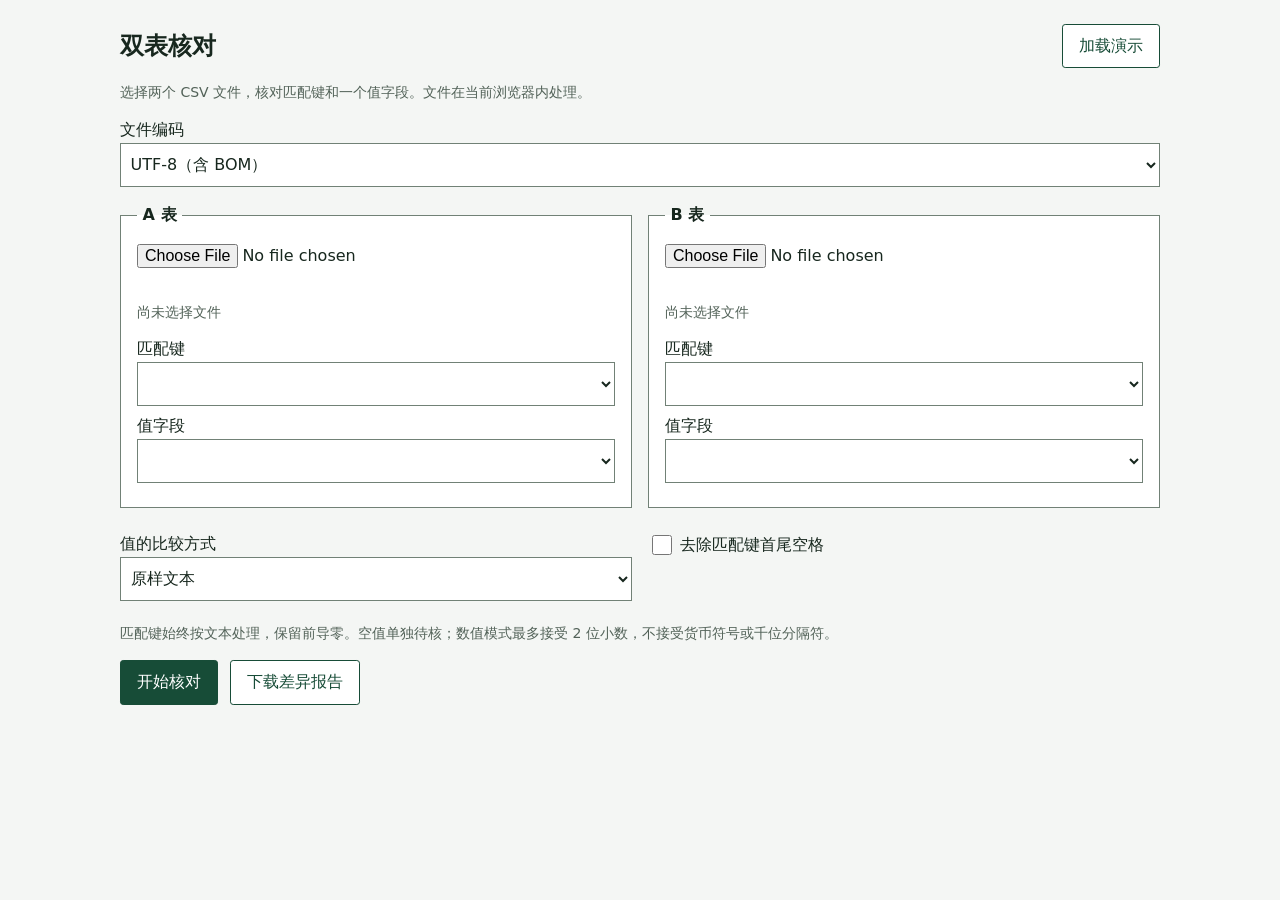
==== docs/compare/index.html @ 0d67f777 "增加三个原创交互演示" ====
<!doctype html>
<html lang="zh-CN">
<meta charset="utf-8">
<meta name="viewport" content="width=device-width,initial-scale=1">
<title>双表核对</title>
<style>
:root{--ink:#17271e;--muted:#526258;--line:#718176;--bg:#f4f6f4;--paper:#fff;--action:#174c37;--bad:#8e2424;--space:1rem;--text:1rem;--small:.875rem;--title:1.5rem}*{box-sizing:border-box}body{margin:0;font:var(--text)/1.55 system-ui,sans-serif;color:var(--ink);background:var(--bg)}main{max-width:68rem;margin:auto;padding:1.5rem}h1{font-size:var(--title);margin:0}h2{font-size:1.15rem;margin:1.5rem 0 .75rem}.top{display:flex;gap:var(--space);align-items:center;justify-content:space-between;flex-wrap:wrap}.muted{color:var(--muted);font-size:var(--small)}.files,.settings{display:grid;grid-template-columns:1fr 1fr;gap:var(--space);margin-top:var(--space)}fieldset{margin:0;border:1px solid var(--line);padding:var(--space);min-width:0;background:var(--paper)}legend{padding:0 .35rem;font-weight:600}label{display:block;margin:.5rem 0}input,select,button{font:inherit;max-width:100%;min-height:2.75rem}input[type=file]{width:100%}select{width:100%;padding:.35rem;border:1px solid var(--line);background:var(--paper);color:var(--ink)}button{border:1px solid var(--action);background:var(--paper);color:var(--action);padding:.55rem 1rem;border-radius:.2rem;touch-action:manipulation}button.primary{background:var(--action);color:var(--paper)}button:active{background:var(--ink);color:var(--paper)}:focus-visible{outline:3px solid var(--ink);outline-offset:3px}input[type=checkbox]{min-height:1.25rem;min-width:1.25rem;vertical-align:middle}.actions{display:flex;gap:.75rem;flex-wrap:wrap;margin-top:var(--space)}#status{min-height:3.25rem;margin:.5rem 0;color:var(--bad);white-space:pre-wrap}.summary{width:100%;border-collapse:collapse;margin:.75rem 0}.summary th,.summary td{padding:.5rem;border-bottom:1px solid var(--line);text-align:left;font-weight:400}.summary th{font-weight:600}.scroll{overflow:auto;max-width:100%;background:var(--paper)}.details{width:100%;min-width:46rem;border-collapse:collapse;font-size:var(--small)}.details th,.details td{text-align:left;vertical-align:top;padding:.6rem;border-bottom:1px solid var(--line);overflow-wrap:anywhere;max-width:18rem;white-space:pre-wrap}.details th{background:var(--bg)}.count{font-variant-numeric:tabular-nums}#result[hidden]{display:none}@media(hover:hover){button:hover{border-color:var(--ink);color:var(--ink)}button.primary:hover{background:var(--ink);color:var(--paper)}}@media(max-width:42rem){main{padding:var(--space)}.files,.settings{grid-template-columns:1fr}.actions button{flex:1;min-height:3rem}.top button{min-height:3rem}}
</style>
<main>
<div class="top"><h1>双表核对</h1><button id="demo">加载演示</button></div>
<p class="muted">选择两个 CSV 文件，核对匹配键和一个值字段。文件在当前浏览器内处理。</p>
<label>文件编码<select id="encoding"><option value="utf-8">UTF-8（含 BOM）</option><option value="gb18030">GB18030／GBK</option></select></label>
<div class="files">
<fieldset><legend>A 表</legend><input id="fileA" aria-label="选择A表" type="file" accept=".csv,text/csv"><p id="infoA" class="muted">尚未选择文件</p><label>匹配键<select id="keyA" aria-label="A表匹配键"></select></label><label>值字段<select id="valueA" aria-label="A表值字段"></select></label></fieldset>
<fieldset><legend>B 表</legend><input id="fileB" aria-label="选择B表" type="file" accept=".csv,text/csv"><p id="infoB" class="muted">尚未选择文件</p><label>匹配键<select id="keyB" aria-label="B表匹配键"></select></label><label>值字段<select id="valueB" aria-label="B表值字段"></select></label></fieldset>
</div>
<div class="settings"><label>值的比较方式<select id="mode"><option value="text">原样文本</option><option value="money">两位小数数值</option></select></label><label><input id="trim" type="checkbox"> 去除匹配键首尾空格</label></div>
<p class="muted">匹配键始终按文本处理，保留前导零。空值单独待核；数值模式最多接受 2 位小数，不接受货币符号或千位分隔符。</p>
<div class="actions"><button class="primary" id="run">开始核对</button><button id="download">下载差异报告</button></div>
<p id="status" role="status" aria-live="polite"></p>
<section id="result" hidden><h2>核对结果</h2><p id="basis" class="muted"></p><table class="summary"><thead><tr><th>结果</th><th>数量</th><th>单位</th></tr></thead><tbody id="summary"></tbody></table><h2>差异明细</h2><p id="preview" class="muted"></p><div class="scroll"><table class="details"><thead><tr><th>分类</th><th>匹配键</th><th>A 表记录</th><th>A 值</th><th>B 表记录</th><th>B 值</th><th>说明</th></tr></thead><tbody id="details"></tbody></table></div></section>
</main>
<script>
'use strict';
const $=id=>document.getElementById(id), state={A:null,B:null,result:null};
const LIMIT=10000;
function invalidate(message='输入已改变，请重新核对。'){state.result=null;$('result').hidden=true;$('status').textContent=message;}
function parseCSV(text){
  text=text.replace(/^\uFEFF/,'');let rows=[],row=[],field='',quoted=false,closed=false;
  function cell(){row.push(field);field='';closed=false;}
  function end(){cell();rows.push(row);row=[];}
  for(let i=0;i<text.length;i++){
    const c=text[i];
    if(quoted){if(c==='"'){if(text[i+1]==='"'){field+='"';i++;}else{quoted=false;closed=true;}}else field+=c;continue;}
    if(c==='"'){if(field||closed)throw Error('CSV 引号位置错误。');quoted=true;}
    else if(c===',')cell();
    else if(c==='\r'||c==='\n'){if(c==='\r'&&text[i+1]==='\n')i++;end();}
    else{if(closed)throw Error('CSV 结束引号后存在多余字符。');field+=c;}
  }
  if(quoted)throw Error('CSV 引号未闭合。');
  if(field!==''||row.length||closed)end();
  if(!rows.length)throw Error('文件为空。');
  const header=rows.shift();
  if(header.some(x=>x.trim()==='')||new Set(header).size!==header.length)throw Error('表头含空白或重复列名，请先修正。');
  if(rows.length>LIMIT)throw Error('单表超过 10000 条记录，请先拆分。');
  rows.forEach((r,i)=>{if(r.length!==header.length)throw Error('第 '+(i+1)+' 条数据的列数与表头不一致。');});
  return {header,rows};
}
function selectColumns(side,data){
  for(const type of ['key','value']){const el=$(type+side);el.replaceChildren();for(const name of data.header){const option=document.createElement('option');option.textContent=name;option.value=name;el.append(option);}el.selectedIndex=type==='key'?0:Math.min(1,data.header.length-1);}
  $('info'+side).textContent=data.name+'，'+data.rows.length+' 条记录'+(data.demo?'（虚构演示）':'');
}
async function load(side,file){
  if(!file)return;
  if(state.A?.demo||state.B?.demo){state.A=null;state.B=null;for(const s of ['A','B']){$('info'+s).textContent='尚未选择文件';$('key'+s).replaceChildren();$('value'+s).replaceChildren();}}
  state[side]=null;invalidate('正在读取 '+side+' 表…');
  try{if(file.size>10*1024*1024)throw Error('单个文件不能超过 10 MB。');const buffer=await file.arrayBuffer();const text=new TextDecoder($('encoding').value,{fatal:true}).decode(buffer);const data={...parseCSV(text),name:file.name,demo:false};state[side]=data;selectColumns(side,data);$('status').textContent='文件已读取，选择字段后开始核对。';}
  catch(error){$('info'+side).textContent='文件读取失败';$('key'+side).replaceChildren();$('value'+side).replaceChildren();$('status').textContent=error.message+' 如出现编码错误，请切换编码后重新选择文件。';}
}
function cents(value){if(!/^[+-]?\d+(?:\.\d{1,2})?$/.test(value)||value.length>60)throw Error('数值格式不符');const sign=value.startsWith('-')?-1n:1n;const parts=value.replace(/^[+-]/,'').split('.');return sign*(BigInt(parts[0])*100n+BigInt((parts[1]||'').padEnd(2,'0')));}
function group(data,index,trim){const groups=new Map(),empty=[];data.rows.forEach((values,i)=>{const raw=values[index],key=trim?raw.trim():raw,item={values,record:i+1};if(key==='')empty.push(item);else{if(!groups.has(key))groups.set(key,[]);groups.get(key).push(item);}});return {groups,empty};}
function reconcile(A,B,settings){
  const ka=A.header.indexOf(settings.keyA),kb=B.header.indexOf(settings.keyB),va=A.header.indexOf(settings.valueA),vb=B.header.indexOf(settings.valueB);
  if([ka,kb,va,vb].some(x=>x<0))throw Error('字段不存在，请重新选择。');
  const a=group(A,ka,settings.trim),b=group(B,kb,settings.trim),details=[],stats={same:0,diff:0,onlyA:0,onlyB:0,duplicateKeys:0,duplicateRows:0,emptyA:a.empty.length,emptyB:b.empty.length,pending:0};
  function add(type,key,left,right,note=''){details.push({type,key,a:left?.record??'',av:left?.values[va]??'',b:right?.record??'',bv:right?.values[vb]??'',note});}
  for(const row of a.empty)add('空键','',row,null,'不能自动匹配');
  for(const row of b.empty)add('空键','',null,row,'不能自动匹配');
  for(const key of new Set([...a.groups.keys(),...b.groups.keys()])){
    const left=a.groups.get(key)||[],right=b.groups.get(key)||[];
    if(left.length>1||right.length>1){stats.duplicateKeys++;stats.duplicateRows+=left.length+right.length;for(const row of left)add('重复键',key,row,null,'该键 A 表 '+left.length+' 条、B 表 '+right.length+' 条，不自动配对');for(const row of right)add('重复键',key,null,row,'同键记录需先确认匹配规则');continue;}
    if(!left.length){stats.onlyB++;add('仅 B 有',key,null,right[0]);continue;}
    if(!right.length){stats.onlyA++;add('仅 A 有',key,left[0],null);continue;}
    const av=left[0].values[va],bv=right[0].values[vb];
    if(av===''||bv===''){stats.pending++;add('待核',key,left[0],right[0],'存在空值，不能视为 0 或一致');continue;}
    let same;
    try{same=settings.mode==='money'?cents(av)===cents(bv):av===bv;}
    catch(error){stats.pending++;add('待核',key,left[0],right[0],'数值格式不符，不推测或补写');continue;}
    stats[same?'same':'diff']++;add(same?'一致':'值不同',key,left[0],right[0]);
  }
  const coveredA=details.filter(x=>x.a!=='').length,coveredB=details.filter(x=>x.b!=='').length;
  if(coveredA!==A.rows.length||coveredB!==B.rows.length)throw Error('记录覆盖检查失败，结果不可使用。');
  return {details,stats,coveredA,coveredB,settings,sourceA:A.name,sourceB:B.name,demo:!!(A.demo||B.demo)};
}
function row(cells){const tr=document.createElement('tr');for(const value of cells){const td=document.createElement('td');td.textContent=String(value);tr.append(td);}return tr;}
function render(result){
  const s=result.stats;$('summary').replaceChildren();
  for(const entry of [['一致',s.same,'配对'],['值不同',s.diff,'配对'],['仅 A 有',s.onlyA,'记录'],['仅 B 有',s.onlyB,'记录'],['重复键',s.duplicateKeys,'键'],['重复键涉及',s.duplicateRows,'记录'],['空键 A／B',s.emptyA+'／'+s.emptyB,'记录'],['待核',s.pending,'配对'],['覆盖 A／B',result.coveredA+'／'+result.coveredB,'原表记录']])$('summary').append(row(entry));
  const differences=result.details.filter(x=>x.type!=='一致');$('details').replaceChildren();for(const item of differences.slice(0,100))$('details').append(row([item.type,item.key,item.a,item.av,item.b,item.bv,item.note]));
  $('basis').textContent=(result.demo?'虚构演示。':'')+'A 表 '+result.sourceA+'；B 表 '+result.sourceB+'。键：'+result.settings.keyA+'／'+result.settings.keyB+'；值：'+result.settings.valueA+'／'+result.settings.valueB+'。';
  $('preview').textContent=differences.length?'共 '+differences.length+' 条明细，显示前 '+Math.min(100,differences.length)+' 条。下载包含全部分类及一致项。':'没有差异明细。';
  $('result').hidden=false;
  const unresolved=s.duplicateRows+s.emptyA+s.emptyB+s.pending;
  $('status').textContent=result.coveredA+result.coveredB===0?'两张表均没有数据记录。':unresolved?'已核对全部记录；重复键、空键、空值或格式问题已单列，按明细核实。':'已核对全部记录。';
  $('status').style.color=unresolved?'var(--bad)':'var(--ink)';
}
function settings(){return {keyA:$('keyA').value,keyB:$('keyB').value,valueA:$('valueA').value,valueB:$('valueB').value,mode:$('mode').value,trim:$('trim').checked};}
function csvCell(value){let s=String(value);if(/^[=+\-@\t\r]/.test(s))s="'"+s;return '"'+s.replace(/"/g,'""')+'"';}
$('fileA').addEventListener('change',event=>load('A',event.target.files[0]));$('fileB').addEventListener('change',event=>load('B',event.target.files[0]));
for(const id of ['keyA','keyB','valueA','valueB','mode','trim'])$(id).addEventListener('change',()=>invalidate());
$('encoding').addEventListener('change',()=>{state.A=null;state.B=null;for(const side of ['A','B']){$('file'+side).value='';$('info'+side).textContent='编码已改变，请重新选择文件';$('key'+side).replaceChildren();$('value'+side).replaceChildren();}invalidate('请重新选择两份文件。');});
$('run').addEventListener('click',()=>{invalidate('');try{if(!state.A||!state.B)throw Error('请先选择两份可读取的 CSV 文件。');state.result=reconcile(state.A,state.B,settings());render(state.result);}catch(error){state.result=null;$('status').textContent=error.message;}});
$('download').addEventListener('click',()=>{if(!state.result){$('status').textContent='请先完成当前输入的核对，再下载报告。';return;}const r=state.result;const lines=[['分类','匹配键','A表记录序号','A值','B表记录序号','B值','说明','A表文件','B表文件','A表键字段','B表键字段','A表值字段','B表值字段','比较方式','键去首尾空格','演示数据'],...r.details.map(x=>[x.type,x.key,x.a,x.av,x.b,x.bv,x.note,r.sourceA,r.sourceB,r.settings.keyA,r.settings.keyB,r.settings.valueA,r.settings.valueB,r.settings.mode==='money'?'两位小数数值':'原样文本',r.settings.trim?'是':'否',r.demo?'是':'否'])];const blob=new Blob(['\uFEFF'+lines.map(x=>x.map(csvCell).join(',')).join('\r\n')],{type:'text/csv;charset=utf-8'});const url=URL.createObjectURL(blob),a=document.createElement('a');a.href=url;a.download=r.demo?'虚构演示-双表核对.csv':'双表核对报告.csv';a.click();setTimeout(()=>URL.revokeObjectURL(url),1000);$('status').textContent='已生成 CSV。以 =、+、-、@ 等字符开头的内容按安全文本导出。';});
$('demo').addEventListener('click',()=>{
  state.A={name:'订单表（虚构）',demo:true,...parseCSV('订单号,金额\n001,100\n002,89.90\n003,0\n004,19\n005,12\n005,13\n,1\n006,\n')};
  state.B={name:'收款表（虚构）',demo:true,...parseCSV('订单编号,实收\n001,100.00\n002,79.90\n003,0.00\n007,35\n005,25\n,4\n006,0\n')};
  for(const side of ['A','B']){$('file'+side).value='';selectColumns(side,state[side]);}$('mode').value='money';$('trim').checked=false;invalidate('已载入虚构演示。点击开始核对查看实际结果。');
});
</script>
</html>
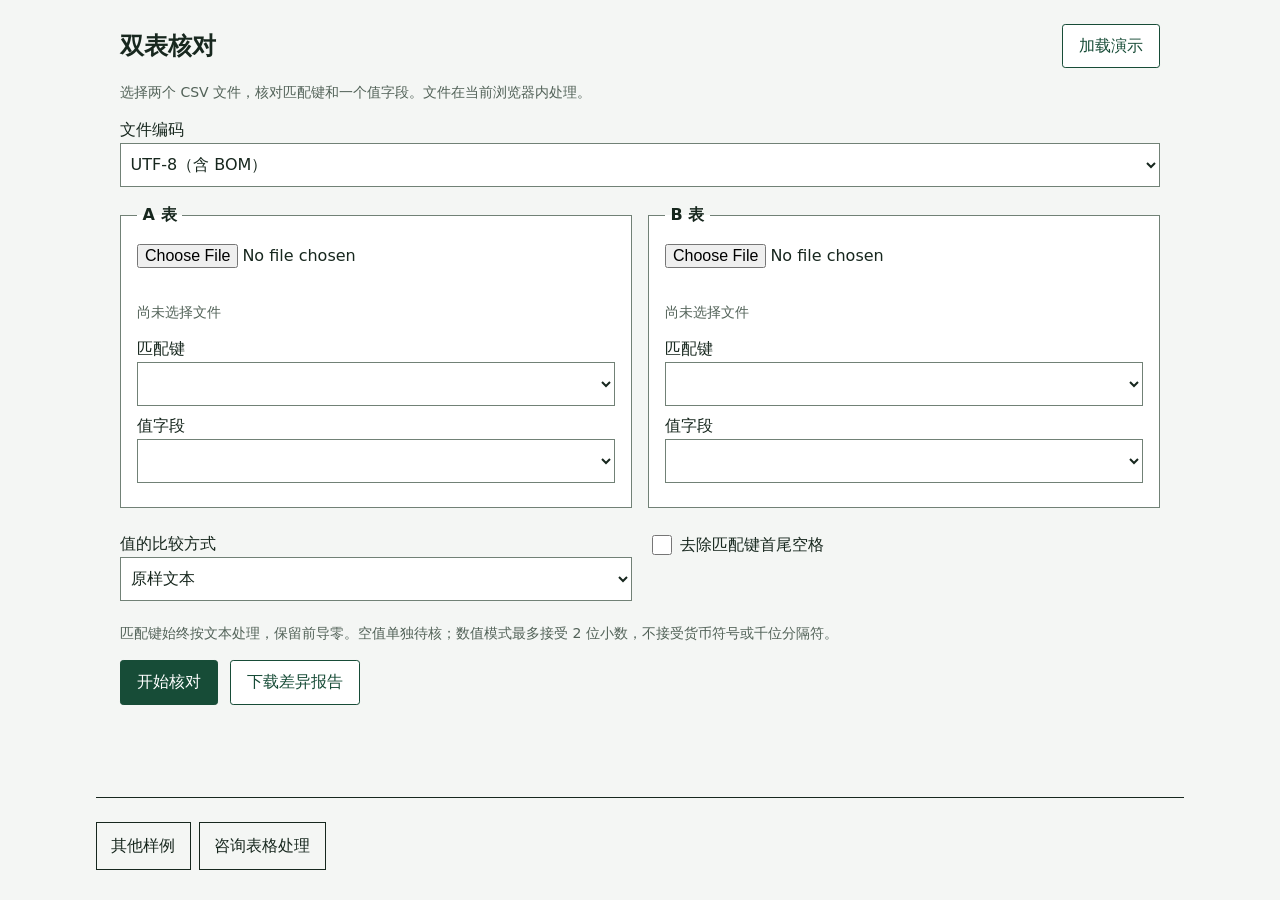
==== commit 06d7cfb6: "为直接进入样例的访客增加咨询入口" ====
--- a/docs/compare/index.html
+++ b/docs/compare/index.html
@@ -3,6 +3,7 @@
 <meta charset="utf-8">
 <meta name="viewport" content="width=device-width,initial-scale=1">
 <title>双表核对</title>
+<link rel="stylesheet" href="../service-links.css">
 <style>
 :root{--ink:#17271e;--muted:#526258;--line:#718176;--bg:#f4f6f4;--paper:#fff;--action:#174c37;--bad:#8e2424;--space:1rem;--text:1rem;--small:.875rem;--title:1.5rem}*{box-sizing:border-box}body{margin:0;font:var(--text)/1.55 system-ui,sans-serif;color:var(--ink);background:var(--bg)}main{max-width:68rem;margin:auto;padding:1.5rem}h1{font-size:var(--title);margin:0}h2{font-size:1.15rem;margin:1.5rem 0 .75rem}.top{display:flex;gap:var(--space);align-items:center;justify-content:space-between;flex-wrap:wrap}.muted{color:var(--muted);font-size:var(--small)}.files,.settings{display:grid;grid-template-columns:1fr 1fr;gap:var(--space);margin-top:var(--space)}fieldset{margin:0;border:1px solid var(--line);padding:var(--space);min-width:0;background:var(--paper)}legend{padding:0 .35rem;font-weight:600}label{display:block;margin:.5rem 0}input,select,button{font:inherit;max-width:100%;min-height:2.75rem}input[type=file]{width:100%}select{width:100%;padding:.35rem;border:1px solid var(--line);background:var(--paper);color:var(--ink)}button{border:1px solid var(--action);background:var(--paper);color:var(--action);padding:.55rem 1rem;border-radius:.2rem;touch-action:manipulation}button.primary{background:var(--action);color:var(--paper)}button:active{background:var(--ink);color:var(--paper)}:focus-visible{outline:3px solid var(--ink);outline-offset:3px}input[type=checkbox]{min-height:1.25rem;min-width:1.25rem;vertical-align:middle}.actions{display:flex;gap:.75rem;flex-wrap:wrap;margin-top:var(--space)}#status{min-height:3.25rem;margin:.5rem 0;color:var(--bad);white-space:pre-wrap}.summary{width:100%;border-collapse:collapse;margin:.75rem 0}.summary th,.summary td{padding:.5rem;border-bottom:1px solid var(--line);text-align:left;font-weight:400}.summary th{font-weight:600}.scroll{overflow:auto;max-width:100%;background:var(--paper)}.details{width:100%;min-width:46rem;border-collapse:collapse;font-size:var(--small)}.details th,.details td{text-align:left;vertical-align:top;padding:.6rem;border-bottom:1px solid var(--line);overflow-wrap:anywhere;max-width:18rem;white-space:pre-wrap}.details th{background:var(--bg)}.count{font-variant-numeric:tabular-nums}#result[hidden]{display:none}@media(hover:hover){button:hover{border-color:var(--ink);color:var(--ink)}button.primary:hover{background:var(--ink);color:var(--paper)}}@media(max-width:42rem){main{padding:var(--space)}.files,.settings{grid-template-columns:1fr}.actions button{flex:1;min-height:3rem}.top button{min-height:3rem}}
 </style>
@@ -20,6 +21,7 @@
 <p id="status" role="status" aria-live="polite"></p>
 <section id="result" hidden><h2>核对结果</h2><p id="basis" class="muted"></p><table class="summary"><thead><tr><th>结果</th><th>数量</th><th>单位</th></tr></thead><tbody id="summary"></tbody></table><h2>差异明细</h2><p id="preview" class="muted"></p><div class="scroll"><table class="details"><thead><tr><th>分类</th><th>匹配键</th><th>A 表记录</th><th>A 值</th><th>B 表记录</th><th>B 值</th><th>说明</th></tr></thead><tbody id="details"></tbody></table></div></section>
 </main>
+<nav class="sample-service-links" aria-label="样例与咨询"><a href="../">其他样例</a><a href="https://www.goofish.com/item?id=1096869184006">咨询表格处理</a></nav>
 <script>
 'use strict';
 const $=id=>document.getElementById(id), state={A:null,B:null,result:null};
--- a/docs/service-links.css
+++ b/docs/service-links.css
@@ -0,0 +1,38 @@
+.sample-service-links {
+  --service-font: 1rem;
+  --service-space: 1.5rem;
+  --service-gap: .5rem;
+  display: flex;
+  flex-wrap: wrap;
+  gap: var(--service-gap);
+  width: calc(100% - 3rem);
+  max-width: 68rem;
+  margin: 0 auto;
+  padding: var(--service-space) 0;
+  border-top: 1px solid currentColor;
+  color: inherit;
+}
+.sample-service-links a {
+  display: inline-flex;
+  align-items: center;
+  justify-content: center;
+  min-height: 3rem;
+  padding: .5rem .9rem;
+  border: 1px solid currentColor;
+  color: inherit;
+  font-size: var(--service-font);
+  line-height: 1.5;
+  text-decoration: none;
+  touch-action: manipulation;
+}
+.sample-service-links a:focus-visible {
+  outline: 3px solid currentColor;
+  outline-offset: 3px;
+}
+.sample-service-links a:active {
+  outline: 2px solid currentColor;
+  outline-offset: 1px;
+}
+@media (hover: hover) {
+  .sample-service-links a:hover { text-decoration: underline; }
+}
